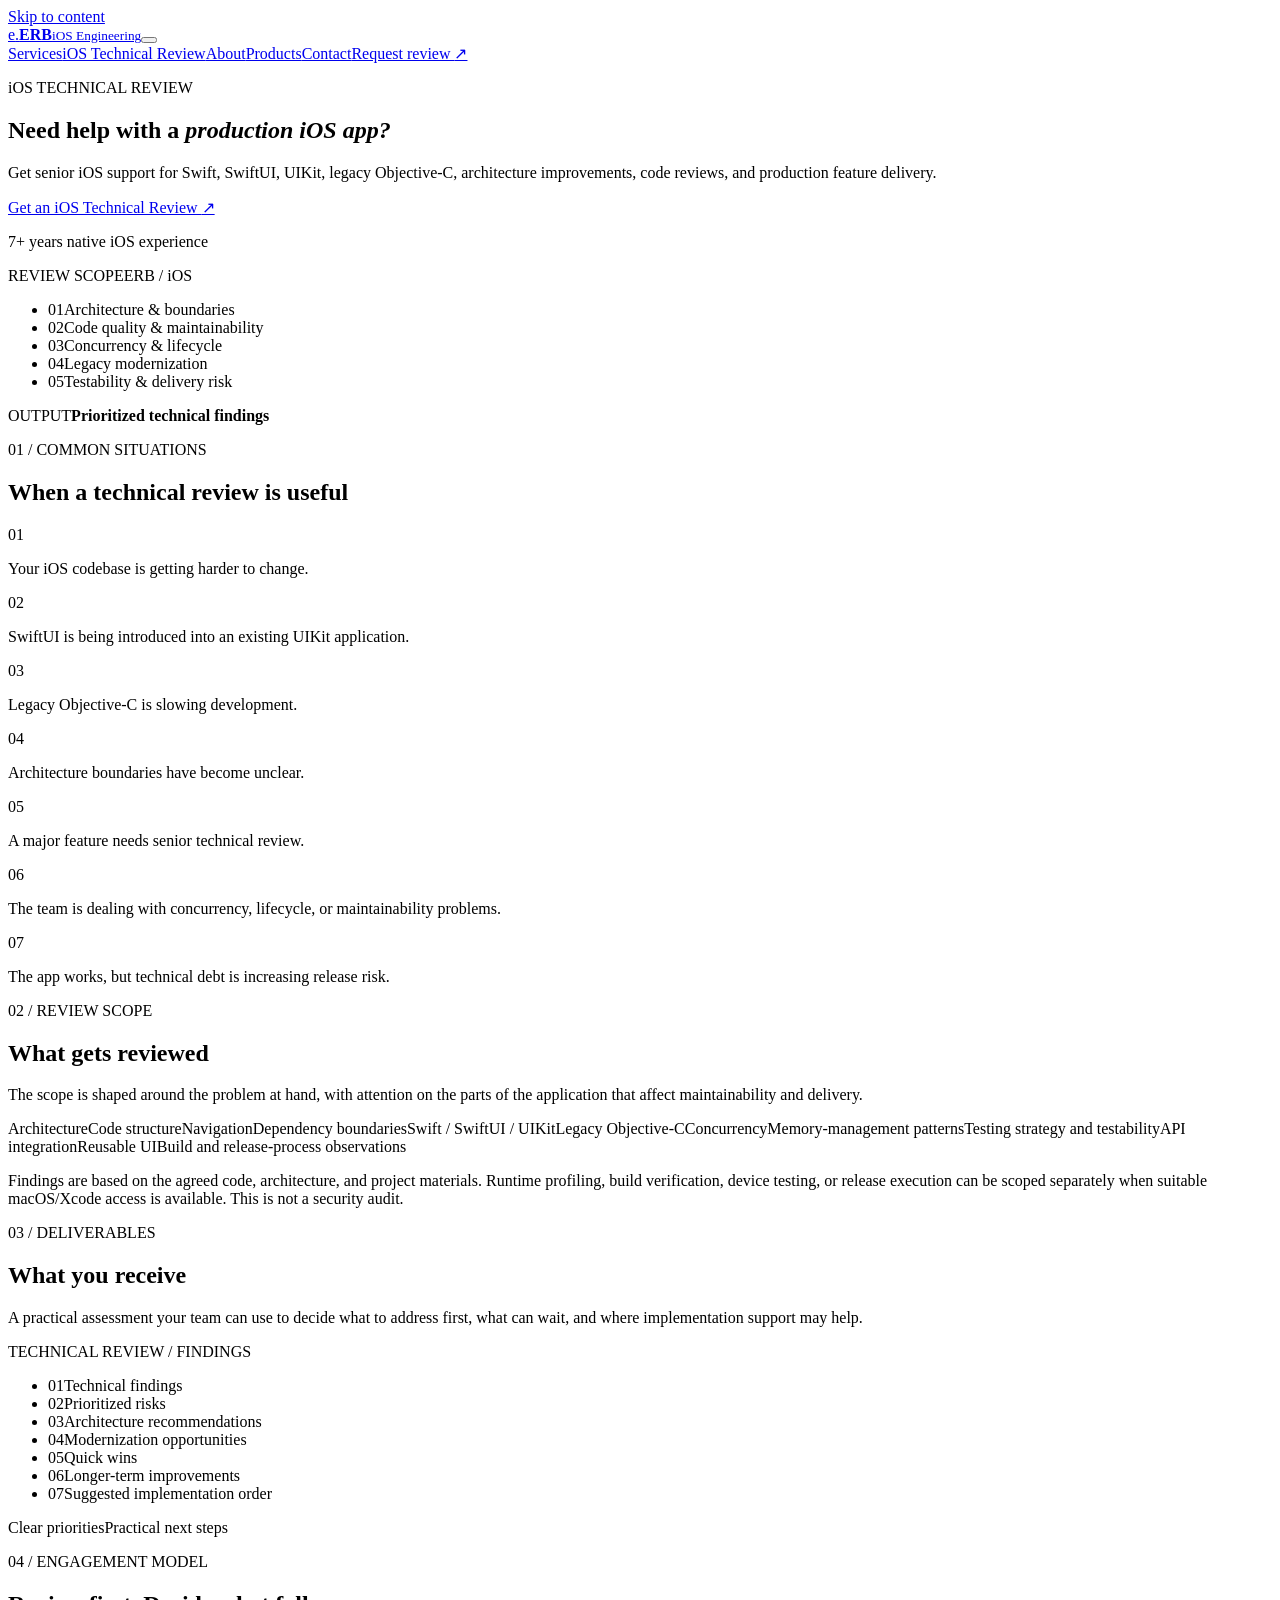
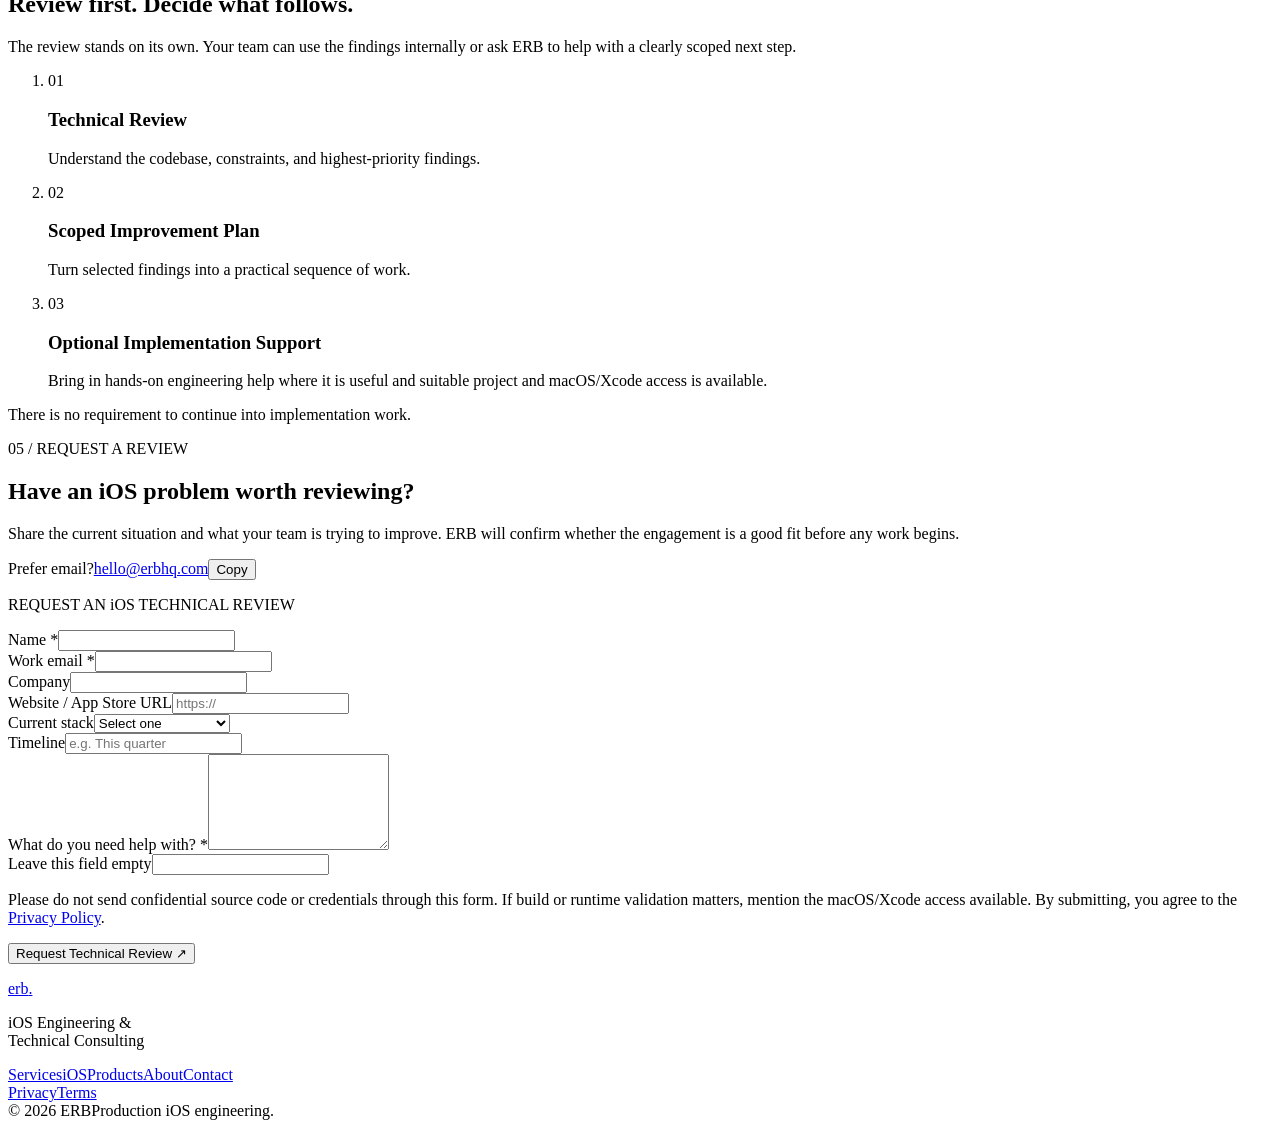
==== site/ios/index.html @ 1144b17d "Reposition ERB HQ for iOS technical consulting" ====
<!doctype html>
<html lang="en">
<head>
  <meta charset="utf-8">
  <meta name="viewport" content="width=device-width, initial-scale=1">
  <meta name="theme-color" content="#102d27">
  <meta name="description" content="Technical reviews and senior engineering support for production Swift, SwiftUI, UIKit, and legacy Objective-C applications.">
  <meta property="og:type" content="website">
  <meta property="og:site_name" content="ERB">
  <meta property="og:title" content="iOS Technical Review &amp; Consulting | ERB">
  <meta property="og:description" content="Technical reviews and senior engineering support for production Swift, SwiftUI, UIKit, and legacy Objective-C applications.">
  <meta property="og:url" content="https://erbhq.com/ios/">
  <meta name="twitter:card" content="summary">
  <meta name="twitter:title" content="iOS Technical Review &amp; Consulting | ERB">
  <meta name="twitter:description" content="Technical reviews and senior engineering support for production iOS applications.">
  <link rel="canonical" href="https://erbhq.com/ios/">
  <link rel="icon" type="image/svg+xml" href="/assets/favicon.svg">
  <link rel="stylesheet" href="/assets/styles.css">
  <script defer src="/assets/main.js"></script>
  <script type="application/ld+json">
    {"@context":"https://schema.org","@type":"Service","name":"iOS Technical Review","url":"https://erbhq.com/ios/","description":"A focused technical review for production Swift, SwiftUI, UIKit, and Objective-C applications.","provider":{"@type":"ProfessionalService","@id":"https://erbhq.com/#business","name":"ERB","url":"https://erbhq.com/"},"serviceType":"iOS engineering and technical consulting"}
  </script>
  <title>iOS Technical Review &amp; Consulting | ERB</title>
</head>
<body>
  <a class="skip-link" href="#main">Skip to content</a>
  <header class="site-header" id="top"><div class="container header-inner"><a class="brand" href="/" aria-label="ERB homepage"><span class="brand-mark" aria-hidden="true">e<span>.</span></span><span class="brand-lockup"><strong>ERB</strong><small>iOS Engineering</small></span></a><button class="menu-toggle" type="button" aria-label="Open navigation" aria-controls="site-nav" aria-expanded="false"><span></span><span></span><span></span></button><nav class="site-nav" id="site-nav" aria-label="Main navigation"><a href="/#services">Services</a><a href="/ios/" aria-current="page">iOS Technical Review</a><a href="/#about">About</a><a href="/#products">Products</a><a href="#contact">Contact</a><a class="nav-cta" href="#contact">Request review <span aria-hidden="true">↗</span></a></nav></div></header>

  <main id="main">
    <section class="ios-hero" aria-labelledby="ios-hero-title">
      <div class="hero-noise" aria-hidden="true"></div>
      <div class="container ios-hero-grid">
        <div><p class="eyebrow"><span aria-hidden="true"></span> iOS TECHNICAL REVIEW</p><h1 id="ios-hero-title">Need help with a <em>production iOS app?</em></h1><p class="hero-lede">Get senior iOS support for Swift, SwiftUI, UIKit, legacy Objective-C, architecture improvements, code reviews, and production feature delivery.</p><div class="hero-actions"><a class="button button-primary" href="#contact">Get an iOS Technical Review <span aria-hidden="true">↗</span></a></div><p class="credibility-line">7+ years native iOS experience</p></div>
        <aside class="review-summary" aria-label="Technical review summary"><div class="summary-header"><span>REVIEW SCOPE</span><span>ERB / iOS</span></div><ul><li><span>01</span>Architecture &amp; boundaries</li><li><span>02</span>Code quality &amp; maintainability</li><li><span>03</span>Concurrency &amp; lifecycle</li><li><span>04</span>Legacy modernization</li><li><span>05</span>Testability &amp; delivery risk</li></ul><div class="summary-output"><span>OUTPUT</span><strong>Prioritized technical findings</strong></div></aside>
      </div>
    </section>

    <section class="section situations-section" aria-labelledby="situations-title"><div class="container split-intro"><div><p class="section-kicker">01 / COMMON SITUATIONS</p><h2 id="situations-title">When a technical review is useful</h2></div><div class="situation-list"><article><span>01</span><p>Your iOS codebase is getting harder to change.</p></article><article><span>02</span><p>SwiftUI is being introduced into an existing UIKit application.</p></article><article><span>03</span><p>Legacy Objective-C is slowing development.</p></article><article><span>04</span><p>Architecture boundaries have become unclear.</p></article><article><span>05</span><p>A major feature needs senior technical review.</p></article><article><span>06</span><p>The team is dealing with concurrency, lifecycle, or maintainability problems.</p></article><article><span>07</span><p>The app works, but technical debt is increasing release risk.</p></article></div></div></section>

    <section class="section review-scope-section" aria-labelledby="scope-title"><div class="container"><div class="section-heading"><div><p class="section-kicker section-kicker-light">02 / REVIEW SCOPE</p><h2 id="scope-title">What gets reviewed</h2></div><p>The scope is shaped around the problem at hand, with attention on the parts of the application that affect maintainability and delivery.</p></div><div class="scope-grid" role="list"><span role="listitem">Architecture</span><span role="listitem">Code structure</span><span role="listitem">Navigation</span><span role="listitem">Dependency boundaries</span><span role="listitem">Swift / SwiftUI / UIKit</span><span role="listitem">Legacy Objective-C</span><span role="listitem">Concurrency</span><span role="listitem">Memory-management patterns</span><span role="listitem">Testing strategy and testability</span><span role="listitem">API integration</span><span role="listitem">Reusable UI</span><span role="listitem">Build and release-process observations</span></div><p class="scope-note">Findings are based on the agreed code, architecture, and project materials. Runtime profiling, build verification, device testing, or release execution can be scoped separately when suitable macOS/Xcode access is available. This is not a security audit.</p></div></section>

    <section class="section receive-section" aria-labelledby="receive-title"><div class="container receive-layout"><div class="receive-copy"><p class="section-kicker">03 / DELIVERABLES</p><h2 id="receive-title">What you receive</h2><p>A practical assessment your team can use to decide what to address first, what can wait, and where implementation support may help.</p></div><div class="receive-card"><span class="report-label">TECHNICAL REVIEW / FINDINGS</span><ul class="report-list"><li><span>01</span>Technical findings</li><li><span>02</span>Prioritized risks</li><li><span>03</span>Architecture recommendations</li><li><span>04</span>Modernization opportunities</li><li><span>05</span>Quick wins</li><li><span>06</span>Longer-term improvements</li><li><span>07</span>Suggested implementation order</li></ul><div class="report-footer"><span>Clear priorities</span><span>Practical next steps</span></div></div></div></section>

    <section class="section engagement-section" aria-labelledby="engagement-title"><div class="container"><div class="center-heading"><p class="section-kicker">04 / ENGAGEMENT MODEL</p><h2 id="engagement-title">Review first. Decide what follows.</h2><p>The review stands on its own. Your team can use the findings internally or ask ERB to help with a clearly scoped next step.</p></div><ol class="engagement-flow"><li><span>01</span><div><h3>Technical Review</h3><p>Understand the codebase, constraints, and highest-priority findings.</p></div></li><li><span>02</span><div><h3>Scoped Improvement Plan</h3><p>Turn selected findings into a practical sequence of work.</p></div></li><li><span>03</span><div><h3>Optional Implementation Support</h3><p>Bring in hands-on engineering help where it is useful and suitable project and macOS/Xcode access is available.</p></div></li></ol><p class="engagement-note">There is no requirement to continue into implementation work.</p></div></section>

    <section class="section contact-section" id="contact" aria-labelledby="contact-title"><div class="container contact-layout"><div class="contact-copy"><p class="section-kicker section-kicker-light">05 / REQUEST A REVIEW</p><h2 id="contact-title">Have an iOS problem worth reviewing?</h2><p>Share the current situation and what your team is trying to improve. ERB will confirm whether the engagement is a good fit before any work begins.</p><div class="contact-direct"><span>Prefer email?</span><a href="mailto:hello@erbhq.com">hello@erbhq.com</a><button type="button" data-copy-email="hello@erbhq.com" aria-describedby="copy-contact-status">Copy</button><small id="copy-contact-status" role="status" aria-live="polite"></small></div></div><div class="contact-panel"><p class="panel-label">REQUEST AN iOS TECHNICAL REVIEW</p><form class="contact-form" action="/api/contact" method="post" novalidate><div class="form-grid"><div class="form-field"><label for="ios-name">Name <span>*</span></label><input id="ios-name" name="name" type="text" autocomplete="name" maxlength="100" required></div><div class="form-field"><label for="ios-email">Work email <span>*</span></label><input id="ios-email" name="email" type="email" autocomplete="email" inputmode="email" maxlength="254" required></div><div class="form-field"><label for="ios-company">Company</label><input id="ios-company" name="company" type="text" autocomplete="organization" maxlength="120"></div><div class="form-field"><label for="ios-url">Website / App Store URL</label><input id="ios-url" name="projectUrl" type="url" autocomplete="url" inputmode="url" maxlength="500" placeholder="https://"></div><div class="form-field"><label for="ios-stack">Current stack</label><select id="ios-stack" name="stack"><option value="">Select one</option><option>SwiftUI</option><option>UIKit</option><option>Swift + Objective-C</option><option>Objective-C</option><option>Not sure</option><option>Other</option></select></div><div class="form-field"><label for="ios-timeline">Timeline</label><input id="ios-timeline" name="timeline" type="text" maxlength="120" placeholder="e.g. This quarter"></div><div class="form-field form-field-full"><label for="ios-message">What do you need help with? <span>*</span></label><textarea id="ios-message" name="message" rows="6" minlength="10" maxlength="3000" required></textarea></div></div><div class="contact-honeypot" aria-hidden="true"><label for="ios-fax">Leave this field empty</label><input id="ios-fax" type="text" name="fax" tabindex="-1" autocomplete="off"></div><p class="form-privacy">Please do not send confidential source code or credentials through this form. If build or runtime validation matters, mention the macOS/Xcode access available. By submitting, you agree to the <a href="/privacy/">Privacy Policy</a>.</p><button class="contact-submit" type="submit" data-default-text="Request Technical Review">Request Technical Review <span aria-hidden="true">↗</span></button><p class="contact-form-status" role="status" aria-live="polite" aria-atomic="true"></p></form></div></div></section>
  </main>

  <footer class="site-footer"><div class="container footer-main"><div class="footer-identity"><a class="footer-brand" href="/">erb<span>.</span></a><p>iOS Engineering &amp;<br>Technical Consulting</p></div><nav class="footer-links" aria-label="Footer navigation"><a href="/#services">Services</a><a href="/ios/">iOS</a><a href="/#products">Products</a><a href="/#about">About</a><a href="#contact">Contact</a></nav><div class="footer-legal"><a href="/privacy/">Privacy</a><a href="/terms/">Terms</a></div></div><div class="container footer-bottom"><span>© <span data-year>2026</span> ERB</span><span>Production iOS engineering.</span></div></footer>
</body>
</html>
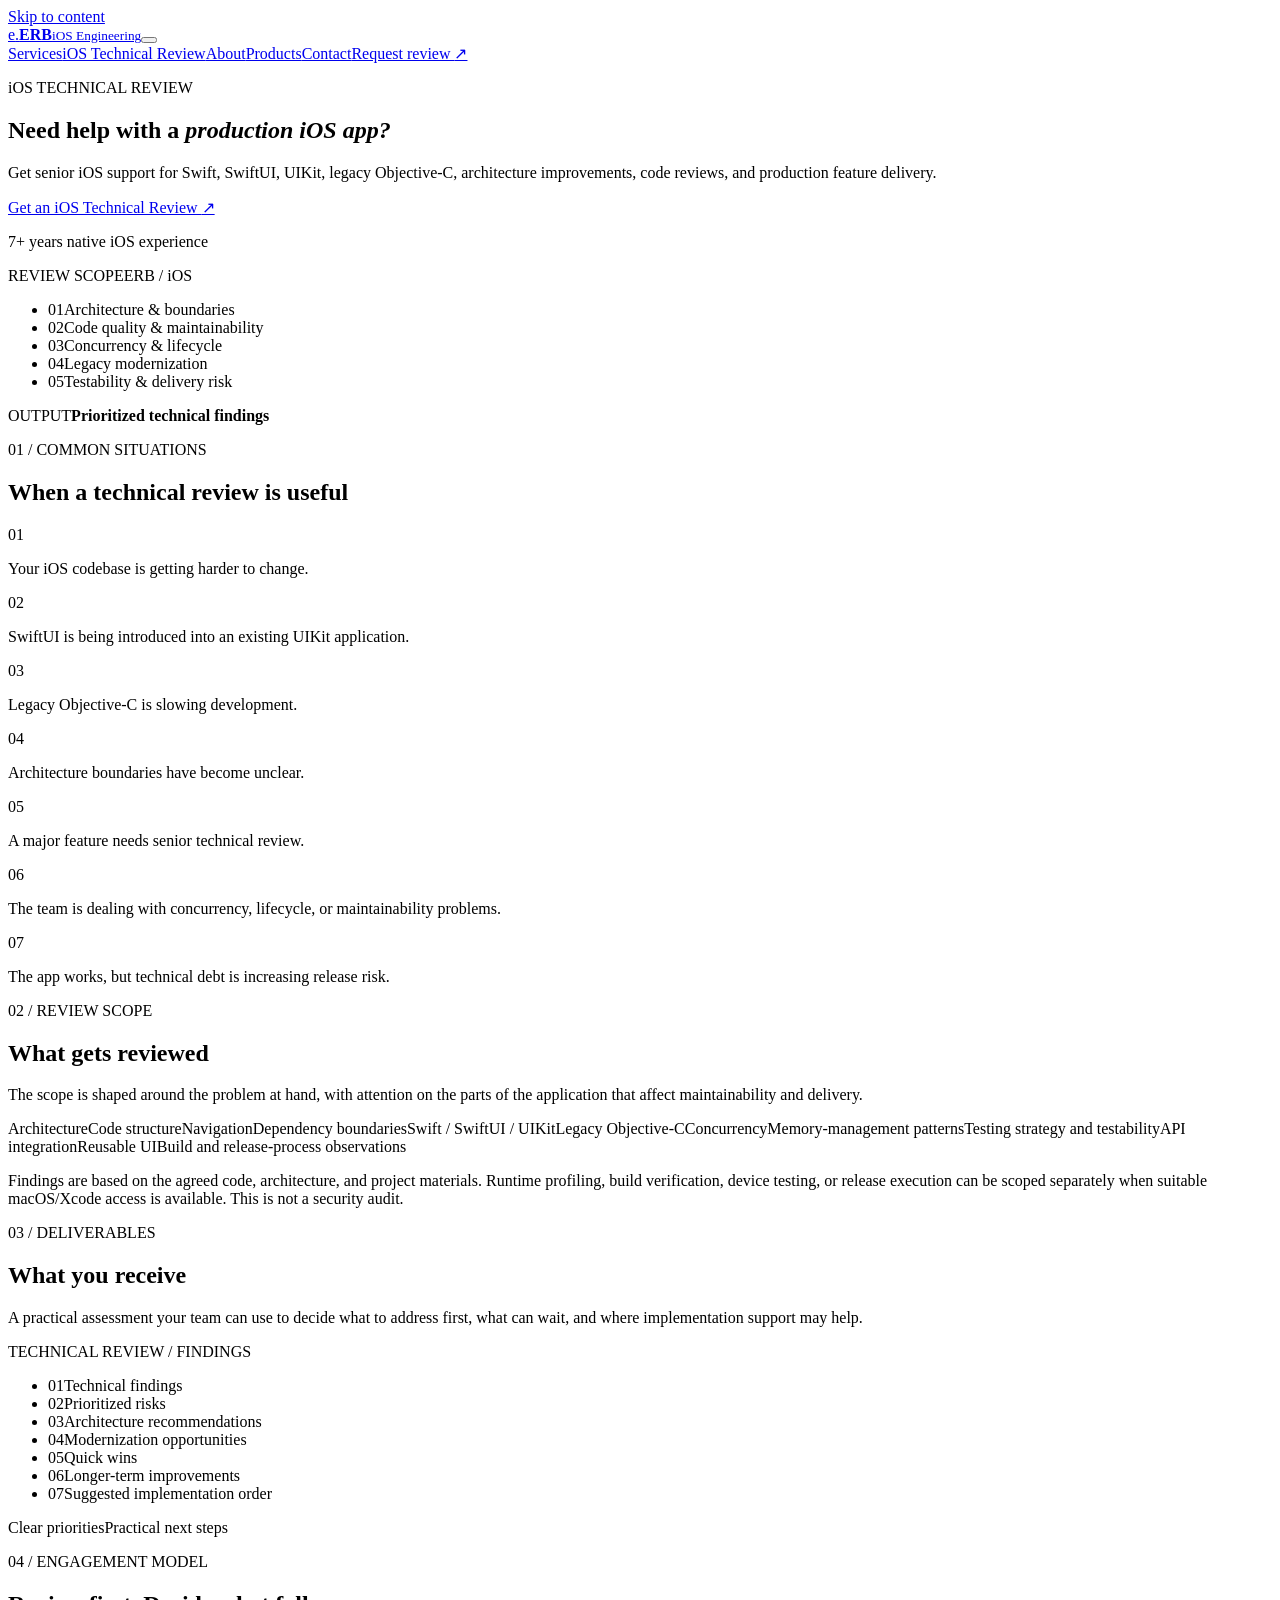
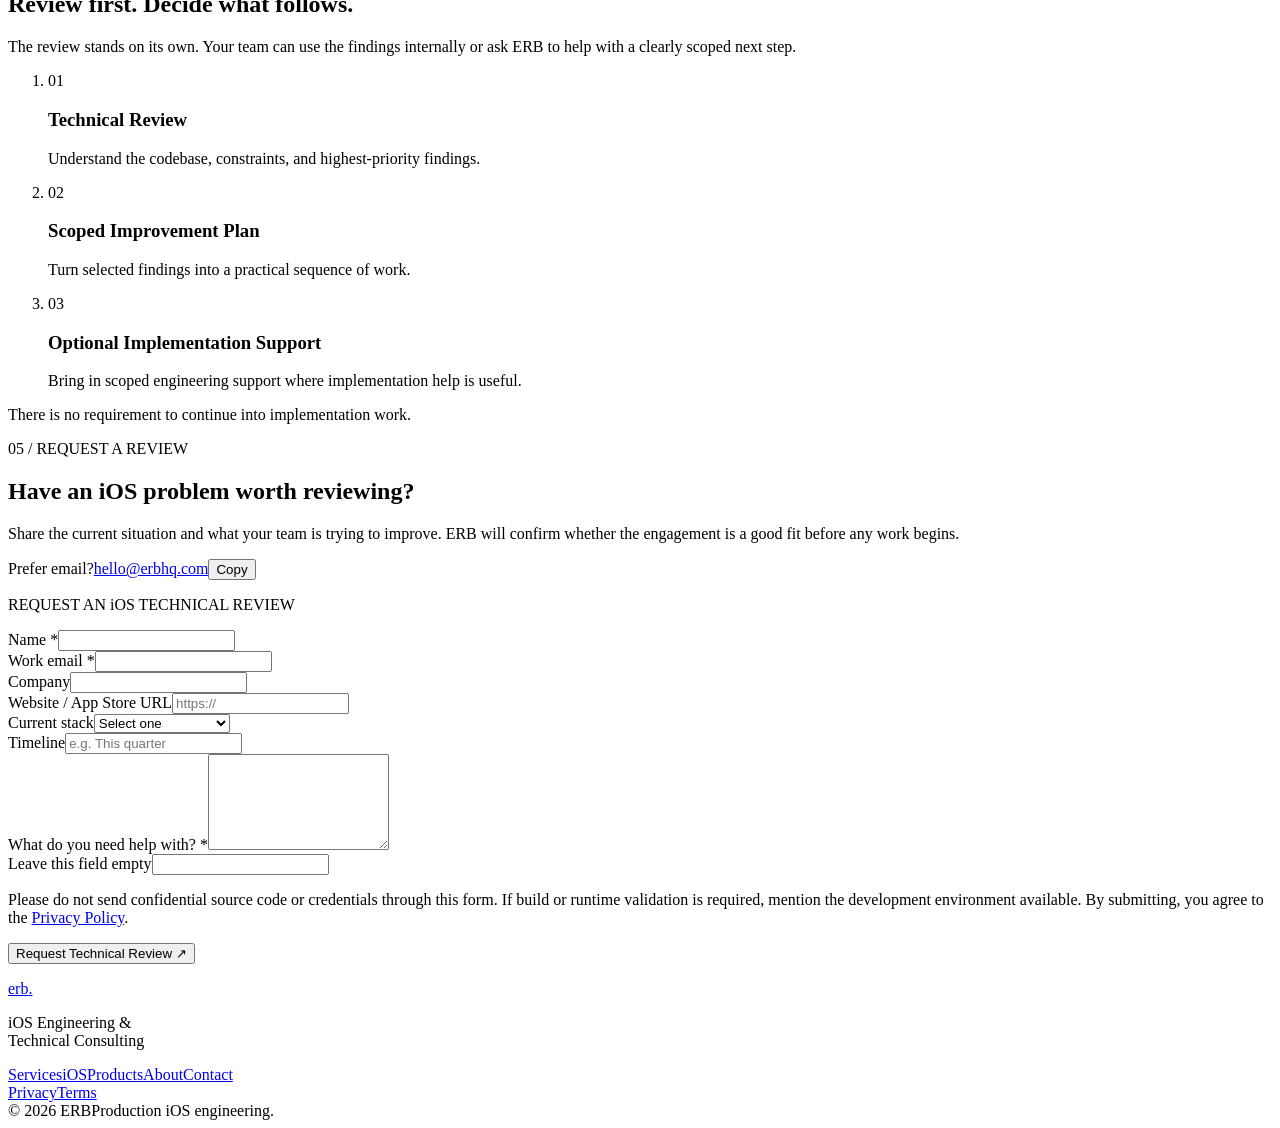
==== commit 7bdeafd0: "Polish iOS landing copy and typography" ====
--- a/site/ios/index.html
+++ b/site/ios/index.html
@@ -15,8 +15,9 @@
   <meta name="twitter:description" content="Technical reviews and senior engineering support for production iOS applications.">
   <link rel="canonical" href="https://erbhq.com/ios/">
   <link rel="icon" type="image/svg+xml" href="/assets/favicon.svg">
-  <link rel="stylesheet" href="/assets/styles.css">
-  <script defer src="/assets/main.js"></script>
+  <link rel="stylesheet" href="/assets/styles.20261005.css">
+  <link rel="stylesheet" href="/assets/polish.20261005.css">
+  <script defer src="/assets/main.20261005.js"></script>
   <script type="application/ld+json">
     {"@context":"https://schema.org","@type":"Service","name":"iOS Technical Review","url":"https://erbhq.com/ios/","description":"A focused technical review for production Swift, SwiftUI, UIKit, and Objective-C applications.","provider":{"@type":"ProfessionalService","@id":"https://erbhq.com/#business","name":"ERB","url":"https://erbhq.com/"},"serviceType":"iOS engineering and technical consulting"}
   </script>
@@ -41,11 +42,11 @@
 
     <section class="section receive-section" aria-labelledby="receive-title"><div class="container receive-layout"><div class="receive-copy"><p class="section-kicker">03 / DELIVERABLES</p><h2 id="receive-title">What you receive</h2><p>A practical assessment your team can use to decide what to address first, what can wait, and where implementation support may help.</p></div><div class="receive-card"><span class="report-label">TECHNICAL REVIEW / FINDINGS</span><ul class="report-list"><li><span>01</span>Technical findings</li><li><span>02</span>Prioritized risks</li><li><span>03</span>Architecture recommendations</li><li><span>04</span>Modernization opportunities</li><li><span>05</span>Quick wins</li><li><span>06</span>Longer-term improvements</li><li><span>07</span>Suggested implementation order</li></ul><div class="report-footer"><span>Clear priorities</span><span>Practical next steps</span></div></div></div></section>
 
-    <section class="section engagement-section" aria-labelledby="engagement-title"><div class="container"><div class="center-heading"><p class="section-kicker">04 / ENGAGEMENT MODEL</p><h2 id="engagement-title">Review first. Decide what follows.</h2><p>The review stands on its own. Your team can use the findings internally or ask ERB to help with a clearly scoped next step.</p></div><ol class="engagement-flow"><li><span>01</span><div><h3>Technical Review</h3><p>Understand the codebase, constraints, and highest-priority findings.</p></div></li><li><span>02</span><div><h3>Scoped Improvement Plan</h3><p>Turn selected findings into a practical sequence of work.</p></div></li><li><span>03</span><div><h3>Optional Implementation Support</h3><p>Bring in hands-on engineering help where it is useful and suitable project and macOS/Xcode access is available.</p></div></li></ol><p class="engagement-note">There is no requirement to continue into implementation work.</p></div></section>
+    <section class="section engagement-section" aria-labelledby="engagement-title"><div class="container"><div class="center-heading"><p class="section-kicker">04 / ENGAGEMENT MODEL</p><h2 id="engagement-title">Review first. Decide what follows.</h2><p>The review stands on its own. Your team can use the findings internally or ask ERB to help with a clearly scoped next step.</p></div><ol class="engagement-flow"><li><span>01</span><div><h3>Technical Review</h3><p>Understand the codebase, constraints, and highest-priority findings.</p></div></li><li><span>02</span><div><h3>Scoped Improvement Plan</h3><p>Turn selected findings into a practical sequence of work.</p></div></li><li><span>03</span><div><h3>Optional Implementation Support</h3><p>Bring in scoped engineering support where implementation help is useful.</p></div></li></ol><p class="engagement-note">There is no requirement to continue into implementation work.</p></div></section>
 
-    <section class="section contact-section" id="contact" aria-labelledby="contact-title"><div class="container contact-layout"><div class="contact-copy"><p class="section-kicker section-kicker-light">05 / REQUEST A REVIEW</p><h2 id="contact-title">Have an iOS problem worth reviewing?</h2><p>Share the current situation and what your team is trying to improve. ERB will confirm whether the engagement is a good fit before any work begins.</p><div class="contact-direct"><span>Prefer email?</span><a href="mailto:hello@erbhq.com">hello@erbhq.com</a><button type="button" data-copy-email="hello@erbhq.com" aria-describedby="copy-contact-status">Copy</button><small id="copy-contact-status" role="status" aria-live="polite"></small></div></div><div class="contact-panel"><p class="panel-label">REQUEST AN iOS TECHNICAL REVIEW</p><form class="contact-form" action="/api/contact" method="post" novalidate><div class="form-grid"><div class="form-field"><label for="ios-name">Name <span>*</span></label><input id="ios-name" name="name" type="text" autocomplete="name" maxlength="100" required></div><div class="form-field"><label for="ios-email">Work email <span>*</span></label><input id="ios-email" name="email" type="email" autocomplete="email" inputmode="email" maxlength="254" required></div><div class="form-field"><label for="ios-company">Company</label><input id="ios-company" name="company" type="text" autocomplete="organization" maxlength="120"></div><div class="form-field"><label for="ios-url">Website / App Store URL</label><input id="ios-url" name="projectUrl" type="url" autocomplete="url" inputmode="url" maxlength="500" placeholder="https://"></div><div class="form-field"><label for="ios-stack">Current stack</label><select id="ios-stack" name="stack"><option value="">Select one</option><option>SwiftUI</option><option>UIKit</option><option>Swift + Objective-C</option><option>Objective-C</option><option>Not sure</option><option>Other</option></select></div><div class="form-field"><label for="ios-timeline">Timeline</label><input id="ios-timeline" name="timeline" type="text" maxlength="120" placeholder="e.g. This quarter"></div><div class="form-field form-field-full"><label for="ios-message">What do you need help with? <span>*</span></label><textarea id="ios-message" name="message" rows="6" minlength="10" maxlength="3000" required></textarea></div></div><div class="contact-honeypot" aria-hidden="true"><label for="ios-fax">Leave this field empty</label><input id="ios-fax" type="text" name="fax" tabindex="-1" autocomplete="off"></div><p class="form-privacy">Please do not send confidential source code or credentials through this form. If build or runtime validation matters, mention the macOS/Xcode access available. By submitting, you agree to the <a href="/privacy/">Privacy Policy</a>.</p><button class="contact-submit" type="submit" data-default-text="Request Technical Review">Request Technical Review <span aria-hidden="true">↗</span></button><p class="contact-form-status" role="status" aria-live="polite" aria-atomic="true"></p></form></div></div></section>
+    <section class="section contact-section" id="contact" aria-labelledby="contact-title"><div class="container contact-layout"><div class="contact-copy"><p class="section-kicker section-kicker-light">05 / REQUEST A REVIEW</p><h2 id="contact-title">Have an iOS problem worth reviewing?</h2><p>Share the current situation and what your team is trying to improve. ERB will confirm whether the engagement is a good fit before any work begins.</p><div class="contact-direct"><span>Prefer email?</span><a href="mailto:hello@erbhq.com">hello@erbhq.com</a><button type="button" data-copy-email="hello@erbhq.com" aria-describedby="copy-contact-status">Copy</button><small id="copy-contact-status" role="status" aria-live="polite"></small></div></div><div class="contact-panel"><p class="panel-label">REQUEST AN iOS TECHNICAL REVIEW</p><form class="contact-form" action="/api/contact" method="post" novalidate><div class="form-grid"><div class="form-field"><label for="ios-name">Name <span>*</span></label><input id="ios-name" name="name" type="text" autocomplete="name" maxlength="100" required></div><div class="form-field"><label for="ios-email">Work email <span>*</span></label><input id="ios-email" name="email" type="email" autocomplete="email" inputmode="email" maxlength="254" required></div><div class="form-field"><label for="ios-company">Company</label><input id="ios-company" name="company" type="text" autocomplete="organization" maxlength="120"></div><div class="form-field"><label for="ios-url">Website / App Store URL</label><input id="ios-url" name="projectUrl" type="url" autocomplete="url" inputmode="url" maxlength="500" placeholder="https://"></div><div class="form-field"><label for="ios-stack">Current stack</label><select id="ios-stack" name="stack"><option value="">Select one</option><option>SwiftUI</option><option>UIKit</option><option>Swift + Objective-C</option><option>Objective-C</option><option>Not sure</option><option>Other</option></select></div><div class="form-field"><label for="ios-timeline">Timeline</label><input id="ios-timeline" name="timeline" type="text" maxlength="120" placeholder="e.g. This quarter"></div><div class="form-field form-field-full"><label for="ios-message">What do you need help with? <span>*</span></label><textarea id="ios-message" name="message" rows="6" minlength="10" maxlength="3000" required></textarea></div></div><div class="contact-honeypot" aria-hidden="true"><label for="ios-fax">Leave this field empty</label><input id="ios-fax" type="text" name="fax" tabindex="-1" autocomplete="off"></div><p class="form-privacy">Please do not send confidential source code or credentials through this form. If build or runtime validation is required, mention the development environment available. By submitting, you agree to the <a href="/privacy/">Privacy Policy</a>.</p><button class="contact-submit" type="submit" data-default-text="Request Technical Review">Request Technical Review <span aria-hidden="true">↗</span></button><p class="contact-form-status" role="status" aria-live="polite" aria-atomic="true"></p></form></div></div></section>
   </main>
 
   <footer class="site-footer"><div class="container footer-main"><div class="footer-identity"><a class="footer-brand" href="/">erb<span>.</span></a><p>iOS Engineering &amp;<br>Technical Consulting</p></div><nav class="footer-links" aria-label="Footer navigation"><a href="/#services">Services</a><a href="/ios/">iOS</a><a href="/#products">Products</a><a href="/#about">About</a><a href="#contact">Contact</a></nav><div class="footer-legal"><a href="/privacy/">Privacy</a><a href="/terms/">Terms</a></div></div><div class="container footer-bottom"><span>© <span data-year>2026</span> ERB</span><span>Production iOS engineering.</span></div></footer>
 </body>
-</html>
+</html>
